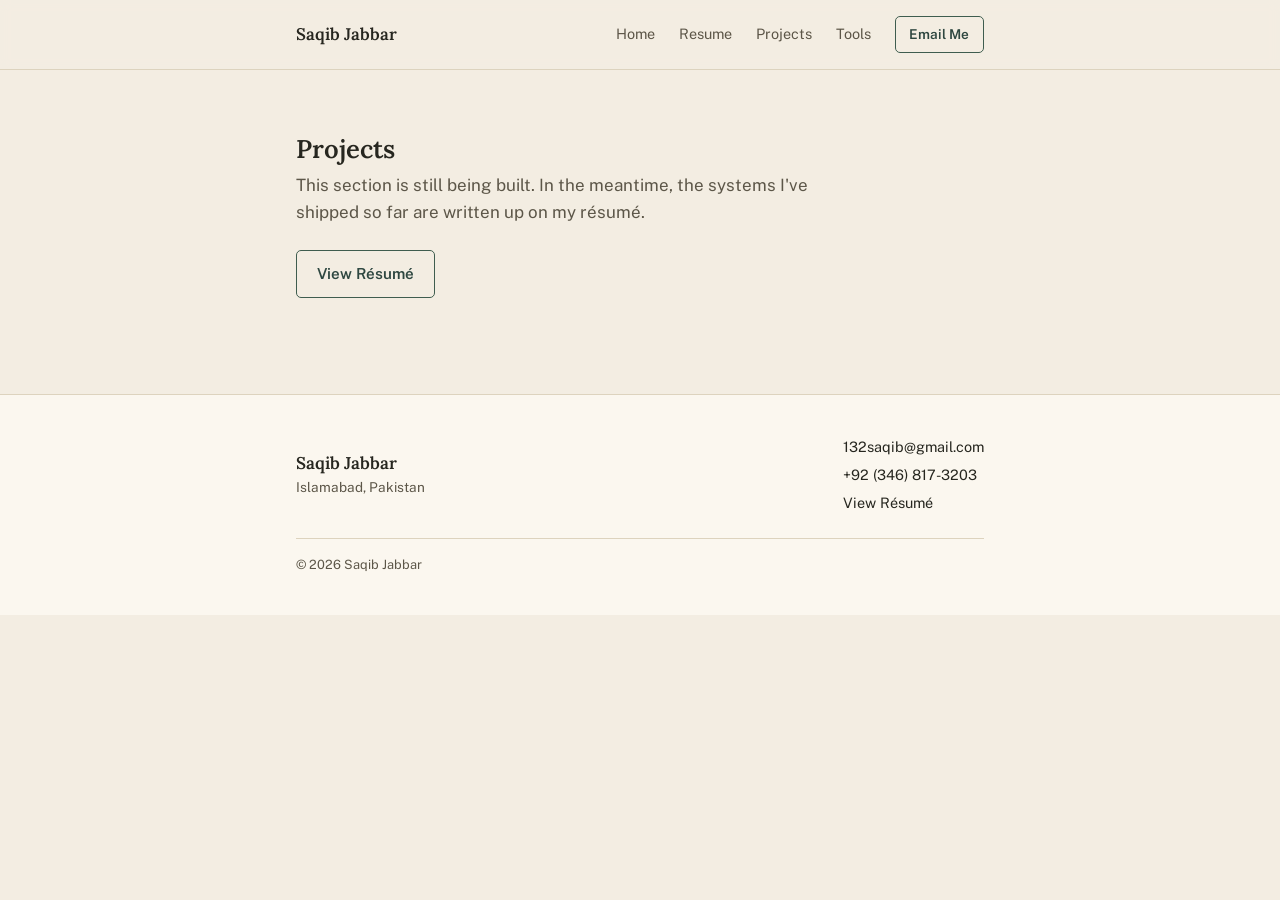
==== projects/index.html @ cab16574 "Add landing page and restructure site into sub-pages Move the resume to /resume/, add narrative-scro" ====
<!doctype html>
<html lang="en">
<head>
<meta charset="UTF-8" />
<meta name="viewport" content="width=device-width, initial-scale=1.0" />
<title>Projects — Saqib Jabbar</title>
<meta name="description" content="Projects by Saqib Jabbar — coming soon." />
<link rel="icon" href="/assets/favicon.svg" type="image/svg+xml" />
<link rel="preconnect" href="https://fonts.googleapis.com" />
<link rel="preconnect" href="https://fonts.gstatic.com" crossorigin />
<link href="https://fonts.googleapis.com/css2?family=Lora:ital,wght@0,500;0,600;0,700;1,500&family=Public+Sans:wght@400;500;600;700&display=swap" rel="stylesheet" />
<link rel="stylesheet" href="/css/styles.css" />
</head>
<body>

<header class="site-header">
  <div class="wrap site-header__inner">
    <a href="/" class="wordmark">Saqib Jabbar</a>
    <nav class="nav" aria-label="Primary">
      <a href="/">Home</a>
      <a href="/resume/">Resume</a>
      <a href="/projects/" aria-current="page">Projects</a>
      <a href="/tools/">Tools</a>
    </nav>
    <a class="btn btn--ghost btn--small" href="mailto:132saqib@gmail.com">Email Me</a>
  </div>
</header>

<main>
  <section class="section wrap stub">
    <h2 class="section__heading">Projects</h2>
    <p>This section is still being built. In the meantime, the systems I've shipped so far are
    written up on my <a href="/resume/">résumé</a>.</p>
    <a class="btn btn--ghost" href="/resume/">View Résumé</a>
  </section>
</main>

<footer id="contact" class="site-footer">
  <div class="wrap site-footer__inner">
    <div>
      <p class="site-footer__name">Saqib Jabbar</p>
      <p class="site-footer__location">Islamabad, Pakistan</p>
    </div>
    <div class="site-footer__contact">
      <a href="mailto:132saqib@gmail.com">132saqib@gmail.com</a>
      <a href="tel:+923468173203">+92 (346) 817-3203</a>
      <a href="/resume/">View Résumé</a>
    </div>
    <p class="site-footer__copy">&copy; <span id="year"></span> Saqib Jabbar</p>
  </div>
</footer>

<script src="/js/main.js"></script>
</body>
</html>
---- css/styles.css ----
/* ---------------------------------------------------------
   Design tokens
--------------------------------------------------------- */
:root {
  --color-bg: #F3EDE2;
  --color-bg-raised: #FBF7EF;
  --color-text: #26261F;
  --color-text-muted: #5C5648;
  --color-border: #DDD3BE;
  --color-accent: #3F5D4F;
  --color-accent-strong: #2E4740;
  --color-accent-tint: #E4E9E1;

  --color-dark-bg: #1E2B22;
  --color-dark-bg-raised: #26362B;
  --color-dark-text: #F3EDE2;
  --color-dark-text-muted: #A9B7A9;
  --color-dark-border: #3C4F41;
  --color-dark-accent: #8FBF9F;

  --font-serif: "Lora", Georgia, "Times New Roman", serif;
  --font-sans: "Public Sans", -apple-system, BlinkMacSystemFont, "Segoe UI", sans-serif;

  --max-width: 46rem;
  --space-1: 0.5rem;
  --space-2: 1rem;
  --space-3: 1.5rem;
  --space-4: 2.5rem;
  --space-5: 4rem;
  --space-6: 6rem;
}

/* ---------------------------------------------------------
   Reset & base
--------------------------------------------------------- */
* { box-sizing: border-box; }
html { scroll-behavior: smooth; }

body {
  margin: 0;
  background: var(--color-bg);
  color: var(--color-text);
  font-family: var(--font-sans);
  font-size: 17px;
  line-height: 1.6;
  -webkit-font-smoothing: antialiased;
}

h1, h2, h3 {
  font-family: var(--font-serif);
  font-weight: 600;
  line-height: 1.15;
  margin: 0;
  color: var(--color-text);
}

p { margin: 0; }

ul { margin: 0; padding: 0; list-style: none; }

a {
  color: inherit;
  text-decoration: none;
}

.wrap {
  max-width: var(--max-width);
  margin: 0 auto;
  padding: 0 var(--space-3);
}

/* ---------------------------------------------------------
   Header
--------------------------------------------------------- */
.site-header {
  position: sticky;
  top: 0;
  z-index: 10;
  background: rgba(243, 237, 226, 0.92);
  backdrop-filter: blur(6px);
  border-bottom: 1px solid var(--color-border);
}

.site-header__inner {
  display: flex;
  align-items: center;
  gap: var(--space-3);
  padding-top: var(--space-2);
  padding-bottom: var(--space-2);
}

.wordmark {
  font-family: var(--font-serif);
  font-weight: 600;
  font-size: 1.05rem;
  margin-right: auto;
}

.nav {
  display: flex;
  gap: var(--space-3);
  flex-wrap: wrap;
}

.nav a {
  font-size: 0.9rem;
  color: var(--color-text-muted);
  border-bottom: 1px solid transparent;
  padding-bottom: 2px;
  transition: color 0.15s ease, border-color 0.15s ease;
}

.nav a:hover {
  color: var(--color-accent-strong);
  border-color: var(--color-accent-strong);
}

/* ---------------------------------------------------------
   Buttons
--------------------------------------------------------- */
.btn {
  display: inline-block;
  font-family: var(--font-sans);
  font-weight: 600;
  font-size: 0.95rem;
  padding: 0.7em 1.3em;
  border-radius: 5px;
  border: 1px solid transparent;
  transition: background 0.15s ease, color 0.15s ease, border-color 0.15s ease;
  white-space: nowrap;
}

.btn--primary {
  background: var(--color-accent);
  color: var(--color-bg-raised);
}
.btn--primary:hover { background: var(--color-accent-strong); }

.btn--ghost {
  background: transparent;
  color: var(--color-accent-strong);
  border-color: var(--color-accent);
}
.btn--ghost:hover {
  background: var(--color-accent-tint);
}

.btn--small {
  font-size: 0.85rem;
  padding: 0.5em 1em;
  flex-shrink: 0;
}

/* ---------------------------------------------------------
   Hero
--------------------------------------------------------- */
.hero {
  display: flex;
  align-items: flex-start;
  gap: var(--space-5);
  padding-top: var(--space-5);
  padding-bottom: var(--space-4);
}

.hero__intro { flex: 1; min-width: 0; }

.eyebrow {
  font-size: 0.85rem;
  font-weight: 600;
  letter-spacing: 0.06em;
  text-transform: uppercase;
  color: var(--color-accent-strong);
  margin-bottom: var(--space-1);
}

.hero h1 {
  font-size: clamp(2.1rem, 5vw, 2.75rem);
  margin-bottom: var(--space-1);
}

/* Bigger, bolder two-tone treatment for the landing page hero name */
h1.hero__name {
  font-size: clamp(3rem, 9vw, 5.25rem);
  line-height: 0.95;
  letter-spacing: -0.01em;
}

.hero__name .name-accent { color: var(--color-accent); }
.hero__name .name-main { color: var(--color-text); }

.hero__location {
  color: var(--color-text-muted);
  font-size: 0.95rem;
  margin-bottom: var(--space-3);
}

.hero__summary {
  max-width: 40em;
  margin-bottom: var(--space-3);
  color: var(--color-text);
}

.hero__cta {
  display: flex;
  gap: var(--space-2);
  flex-wrap: wrap;
}

.hero__portrait {
  flex-shrink: 0;
  width: 132px;
  height: 132px;
  border-radius: 50%;
  background: var(--color-accent-tint);
  border: 1px solid var(--color-border);
  display: flex;
  align-items: center;
  justify-content: center;
  overflow: hidden;
}

.hero__portrait span {
  font-family: var(--font-serif);
  font-size: 2.4rem;
  font-weight: 600;
  color: var(--color-accent-strong);
}

.hero__portrait img {
  width: 100%;
  height: 100%;
  object-fit: cover;
}

.hero__portrait--lg {
  width: 180px;
  height: 180px;
}

/* ---------------------------------------------------------
   Stats
--------------------------------------------------------- */
.stats {
  display: grid;
  grid-template-columns: repeat(5, 1fr);
  border-top: 1px solid var(--color-border);
  border-bottom: 1px solid var(--color-border);
  padding-top: var(--space-3);
  padding-bottom: var(--space-3);
  margin-bottom: var(--space-5);
  gap: var(--space-2);
}

.stat {
  text-align: center;
  padding: 0 var(--space-1);
  border-left: 1px solid var(--color-border);
}
.stat:first-child { border-left: none; }

.stat__figure {
  font-family: var(--font-serif);
  font-size: clamp(1.6rem, 4vw, 2rem);
  font-weight: 600;
  color: var(--color-accent-strong);
  margin-bottom: 0.2em;
}

.stat__label {
  font-size: 0.78rem;
  color: var(--color-text-muted);
  line-height: 1.35;
}

/* ---------------------------------------------------------
   Sections
--------------------------------------------------------- */
.section {
  padding-top: var(--space-4);
  padding-bottom: var(--space-5);
}

.section__heading {
  font-size: 1.6rem;
  margin-bottom: var(--space-1);
}

.section__hint {
  color: var(--color-text-muted);
  font-size: 0.9rem;
  margin-bottom: var(--space-3);
}

/* Full-bleed dark section variant — background spans edge to edge,
   the nested .wrap inside still constrains content width. */
.section--dark {
  background: var(--color-dark-bg);
  color: var(--color-dark-text);
}

.section--dark .section__heading { color: var(--color-dark-text); }
.section--dark .section__hint { color: var(--color-dark-text-muted); }

/* ---------------------------------------------------------
   Landing — Video intro
--------------------------------------------------------- */
.video-placeholder {
  aspect-ratio: 16 / 9;
  max-width: 42rem;
  margin: 0 auto;
  display: flex;
  flex-direction: column;
  align-items: center;
  justify-content: center;
  gap: var(--space-2);
  background: var(--color-bg-raised);
  border: 1px solid var(--color-border);
  border-radius: 8px;
}

.video-placeholder__play {
  position: relative;
  width: 64px;
  height: 64px;
  border-radius: 50%;
  background: var(--color-accent);
}

.video-placeholder__play::after {
  content: "";
  position: absolute;
  top: 50%;
  left: 56%;
  transform: translate(-50%, -50%);
  border-style: solid;
  border-width: 10px 0 10px 16px;
  border-color: transparent transparent transparent var(--color-bg-raised);
}

.video-placeholder__label {
  font-size: 0.85rem;
  color: var(--color-text-muted);
}

/* ---------------------------------------------------------
   Landing — About / values
--------------------------------------------------------- */
.about__block {
  max-width: 40em;
}

.about__block + .about__block {
  margin-top: var(--space-2);
}

/* ---------------------------------------------------------
   Landing — Highlights
--------------------------------------------------------- */
.highlights {
  display: grid;
  grid-template-columns: repeat(3, 1fr);
  gap: var(--space-3);
}

.highlight-card {
  display: flex;
  flex-direction: column;
  gap: 0.6em;
  padding: var(--space-3);
  background: var(--color-bg-raised);
  border: 1px solid var(--color-border);
  border-radius: 6px;
}

.highlight-card h3 {
  font-size: 1.05rem;
}

.highlight-card p {
  font-size: 0.9rem;
  color: var(--color-text-muted);
  flex: 1;
}

.highlight-link {
  font-size: 0.85rem;
  font-weight: 600;
  color: var(--color-accent-strong);
}
.highlight-link:hover { text-decoration: underline; }

/* Dark-section context: highlight cards sit on .section--dark */
.section--dark .highlight-card {
  background: var(--color-dark-bg-raised);
  border-color: var(--color-dark-border);
}
.section--dark .highlight-card h3 { color: var(--color-dark-text); }
.section--dark .highlight-card p { color: var(--color-dark-text-muted); }
.section--dark .highlight-link { color: var(--color-dark-accent); }

/* ---------------------------------------------------------
   Landing — Sub-page nav tiles
--------------------------------------------------------- */
.nav-tiles {
  display: flex;
  gap: var(--space-3);
  flex-wrap: wrap;
  justify-content: center;
  margin-top: var(--space-4);
}

.nav-tile {
  display: flex;
  flex-direction: column;
  align-items: center;
  gap: 0.6em;
  min-width: 120px;
  padding: var(--space-3) var(--space-4);
  background: var(--color-dark-bg-raised);
  border: 1px solid var(--color-dark-border);
  border-radius: 10px;
  color: var(--color-dark-text);
  transition: border-color 0.15s ease, transform 0.15s ease;
}

.nav-tile:hover {
  border-color: var(--color-dark-accent);
  transform: translateY(-2px);
}

.nav-tile__icon {
  width: 44px;
  height: 44px;
  border-radius: 50%;
  display: flex;
  align-items: center;
  justify-content: center;
  border: 1px solid var(--color-dark-border);
}

.nav-tile__icon svg {
  width: 20px;
  height: 20px;
  stroke: var(--color-dark-accent);
}

.nav-tile__label {
  font-size: 0.9rem;
  font-weight: 600;
}

/* ---------------------------------------------------------
   Stub pages (Projects, Tools — coming soon)
--------------------------------------------------------- */
.stub {
  padding-top: var(--space-5);
  padding-bottom: var(--space-6);
}

.stub p {
  max-width: 34em;
  color: var(--color-text-muted);
  margin-bottom: var(--space-3);
}

/* ---------------------------------------------------------
   Experience — click-to-expand roles
--------------------------------------------------------- */
.role-list {
  border-top: 1px solid var(--color-border);
}

.role {
  border-bottom: 1px solid var(--color-border);
}

.role__summary {
  display: flex;
  align-items: flex-start;
  gap: var(--space-2);
  padding: var(--space-3) 0;
  cursor: pointer;
  list-style: none;
}

.role__summary::-webkit-details-marker { display: none; }

.role__chevron {
  flex-shrink: 0;
  width: 0.6em;
  height: 0.6em;
  margin-top: 0.5em;
  border-right: 2px solid var(--color-accent);
  border-bottom: 2px solid var(--color-accent);
  transform: rotate(-45deg);
  transition: transform 0.2s ease;
}

.role[open] .role__chevron {
  transform: rotate(45deg);
  margin-top: 0.3em;
}

.role__head {
  flex: 1;
  min-width: 0;
}

.role__title-line {
  display: flex;
  justify-content: space-between;
  align-items: baseline;
  gap: var(--space-2);
  flex-wrap: wrap;
}

.role__title {
  font-family: var(--font-serif);
  font-weight: 600;
  font-size: 1.15rem;
}

.role__dates {
  font-size: 0.85rem;
  color: var(--color-text-muted);
  white-space: nowrap;
}

.role__company {
  display: block;
  font-size: 0.9rem;
  color: var(--color-text-muted);
  margin-top: 0.15em;
}

.role__oneliner {
  display: block;
  margin-top: 0.5em;
  font-size: 0.95rem;
}

.role__bullets {
  overflow: hidden;
  max-height: 0;
  transition: max-height 0.3s ease;
  padding-left: calc(0.6em + var(--space-2));
}

.role[open] .role__bullets {
  max-height: var(--bullets-height, 1000px);
}

.role__bullets li {
  position: relative;
  padding: 0.35em 0 0.35em 1em;
  font-size: 0.95rem;
  color: var(--color-text);
}

.role__bullets li::before {
  content: "";
  position: absolute;
  left: 0;
  top: 0.85em;
  width: 5px;
  height: 5px;
  border-radius: 50%;
  background: var(--color-accent);
}

.role__bullets { padding-bottom: var(--space-2); }

/* ---------------------------------------------------------
   Skills
--------------------------------------------------------- */
.skill-groups {
  display: grid;
  gap: var(--space-3);
}

.skill-group h3 {
  font-size: 1rem;
  font-weight: 600;
  color: var(--color-accent-strong);
  margin-bottom: var(--space-1);
}

.tag-list {
  display: flex;
  flex-wrap: wrap;
  gap: 0.5em;
}

.tag-list li {
  font-size: 0.85rem;
  padding: 0.35em 0.8em;
  background: var(--color-bg-raised);
  border: 1px solid var(--color-border);
  border-radius: 5px;
  color: var(--color-text);
}

/* ---------------------------------------------------------
   Education
--------------------------------------------------------- */
.edu-list {
  border-top: 1px solid var(--color-border);
  margin-bottom: var(--space-4);
}

.edu {
  border-bottom: 1px solid var(--color-border);
  padding: var(--space-2) 0;
}

.edu__title-line {
  display: flex;
  justify-content: space-between;
  align-items: baseline;
  gap: var(--space-2);
  flex-wrap: wrap;
}

.edu__school {
  font-family: var(--font-serif);
  font-weight: 600;
  font-size: 1.05rem;
}

.edu__dates {
  font-size: 0.85rem;
  color: var(--color-text-muted);
  white-space: nowrap;
}

.edu__detail {
  margin-top: 0.3em;
  font-size: 0.92rem;
  color: var(--color-text-muted);
}

.languages h3 {
  font-size: 1rem;
  font-weight: 600;
  color: var(--color-accent-strong);
  margin-bottom: var(--space-1);
}

/* ---------------------------------------------------------
   Footer
--------------------------------------------------------- */
.site-footer {
  border-top: 1px solid var(--color-border);
  padding: var(--space-4) 0;
  background: var(--color-bg-raised);
}

.site-footer__inner {
  display: flex;
  flex-wrap: wrap;
  justify-content: space-between;
  align-items: center;
  gap: var(--space-3);
}

.site-footer__name {
  font-family: var(--font-serif);
  font-weight: 600;
}

.site-footer__location {
  font-size: 0.85rem;
  color: var(--color-text-muted);
}

.site-footer__contact {
  display: flex;
  flex-direction: column;
  gap: 0.35em;
  font-size: 0.9rem;
}

.site-footer__contact a:hover { color: var(--color-accent-strong); }

.site-footer__copy {
  width: 100%;
  font-size: 0.8rem;
  color: var(--color-text-muted);
  padding-top: var(--space-2);
  border-top: 1px solid var(--color-border);
}

/* ---------------------------------------------------------
   Responsive
--------------------------------------------------------- */
@media (max-width: 700px) {
  .hero {
    flex-direction: column-reverse;
    gap: var(--space-3);
  }

  .hero__portrait,
  .hero__portrait--lg {
    width: 88px;
    height: 88px;
  }
  .hero__portrait span { font-size: 1.7rem; }

  .stats {
    grid-template-columns: repeat(2, 1fr);
    row-gap: var(--space-3);
  }
  .stat:nth-child(2n+1) { border-left: none; }
  .stat:nth-child(-n+2) { padding-top: 0; }

  .site-header__inner { gap: var(--space-2); }
  .nav { display: none; }

  .highlights {
    grid-template-columns: 1fr;
  }
}

@media (prefers-reduced-motion: reduce) {
  html { scroll-behavior: auto; }
  .role__chevron, .role__bullets { transition: none; }
}
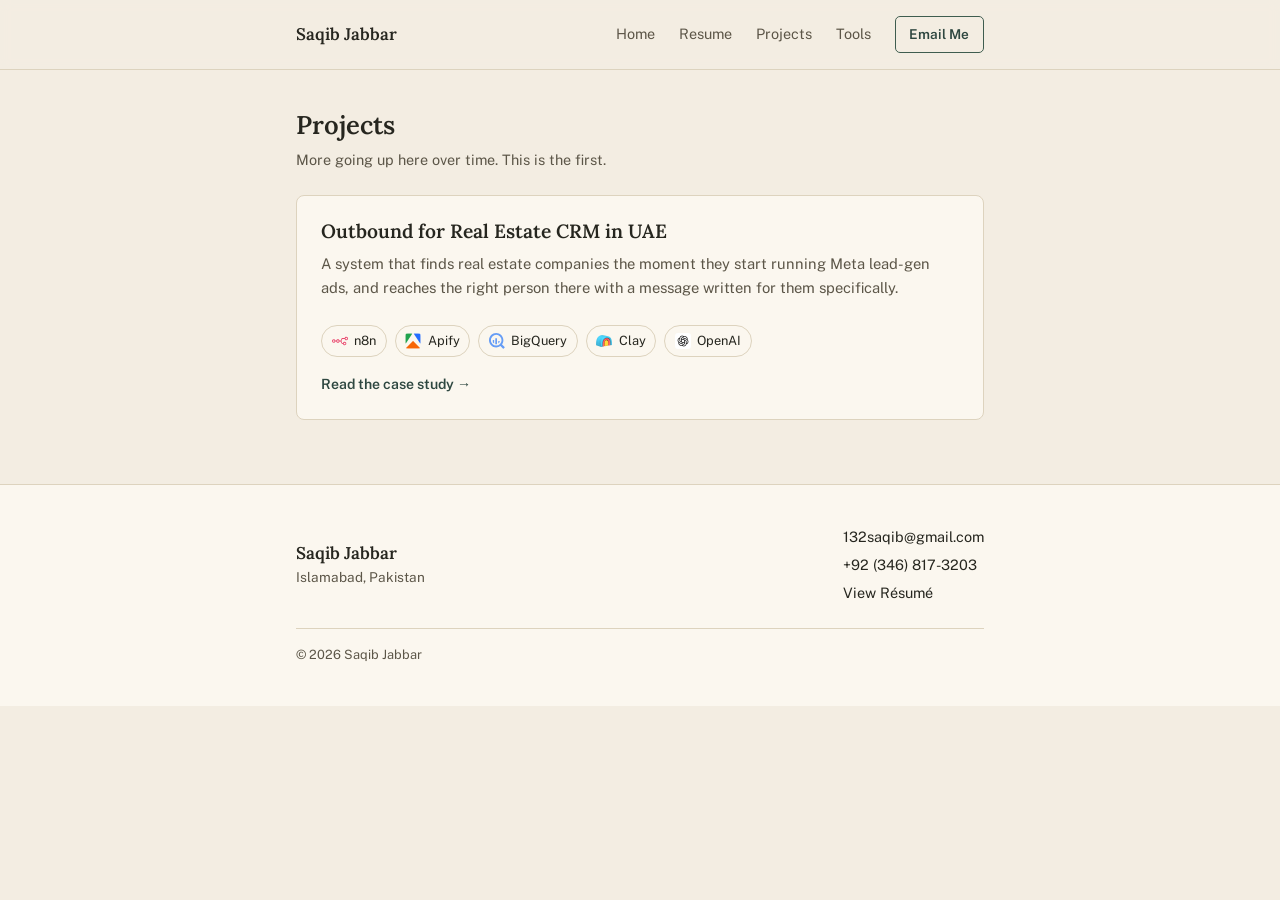
==== commit 71405351: "Add first project case study and redesign landing page Landing page: two-tone hero name, dark full-b" ====
--- a/projects/index.html
+++ b/projects/index.html
@@ -3,8 +3,8 @@
 <head>
 <meta charset="UTF-8" />
 <meta name="viewport" content="width=device-width, initial-scale=1.0" />
-<title>Projects — Saqib Jabbar</title>
-<meta name="description" content="Projects by Saqib Jabbar — coming soon." />
+<title>Projects | Saqib Jabbar</title>
+<meta name="description" content="Projects by Saqib Jabbar, coming soon." />
 <link rel="icon" href="/assets/favicon.svg" type="image/svg+xml" />
 <link rel="preconnect" href="https://fonts.googleapis.com" />
 <link rel="preconnect" href="https://fonts.gstatic.com" crossorigin />
@@ -27,11 +27,23 @@
 </header>
 
 <main>
-  <section class="section wrap stub">
+  <section class="section wrap">
     <h2 class="section__heading">Projects</h2>
-    <p>This section is still being built. In the meantime, the systems I've shipped so far are
-    written up on my <a href="/resume/">résumé</a>.</p>
-    <a class="btn btn--ghost" href="/resume/">View Résumé</a>
+    <p class="section__hint">More going up here over time. This is the first.</p>
+
+    <div class="project-card">
+      <h3>Outbound for Real Estate CRM in UAE</h3>
+      <p>A system that finds real estate companies the moment they start running Meta lead-gen ads,
+      and reaches the right person there with a message written for them specifically.</p>
+      <div class="tool-icons">
+        <span class="tool-icon"><img src="/assets/tools/n8n.svg" alt="" /> n8n</span>
+        <span class="tool-icon"><img src="/assets/tools/apify.png" alt="" /> Apify</span>
+        <span class="tool-icon"><img src="/assets/tools/bigquery.svg" alt="" /> BigQuery</span>
+        <span class="tool-icon"><img src="/assets/tools/clay.png" alt="" /> Clay</span>
+        <span class="tool-icon"><img src="/assets/tools/openai.png" alt="" /> OpenAI</span>
+      </div>
+      <a class="project-link" href="/projects/ai-outbound-pipeline/">Read the case study &rarr;</a>
+    </div>
   </section>
 </main>
 
--- a/css/styles.css
+++ b/css/styles.css
@@ -354,6 +354,90 @@
 }
 
 /* ---------------------------------------------------------
+   Landing — Journey timeline
+--------------------------------------------------------- */
+.timeline {
+  position: relative;
+}
+
+.timeline__line {
+  position: absolute;
+  top: 0.4em;
+  left: 6px;
+  width: 2px;
+  height: calc(100% - 0.8em);
+  background: var(--color-border);
+  transform: scaleY(0);
+  transform-origin: top;
+  transition: transform 1.1s cubic-bezier(0.4, 0, 0.2, 1);
+}
+
+.timeline.in-view .timeline__line {
+  transform: scaleY(1);
+}
+
+.timeline__item {
+  position: relative;
+  display: flex;
+  gap: var(--space-3);
+  padding-bottom: var(--space-4);
+  opacity: 0;
+  transform: translateY(12px);
+  transition: opacity 0.5s ease, transform 0.5s ease;
+}
+
+.timeline__item.in-view {
+  opacity: 1;
+  transform: translateY(0);
+}
+
+.timeline__item:last-child {
+  padding-bottom: 0;
+}
+
+.timeline__dot {
+  flex-shrink: 0;
+  width: 14px;
+  height: 14px;
+  margin-top: 0.35em;
+  border-radius: 50%;
+  background: var(--color-bg);
+  border: 2px solid var(--color-accent);
+  position: relative;
+  z-index: 1;
+}
+
+.timeline__item--current .timeline__dot {
+  background: var(--color-accent);
+}
+
+.timeline__content { flex: 1; }
+
+.timeline__dates {
+  font-size: 0.78rem;
+  font-weight: 600;
+  letter-spacing: 0.04em;
+  text-transform: uppercase;
+  color: var(--color-text-muted);
+  margin-bottom: 0.2em;
+}
+
+.timeline__title {
+  font-size: 1.1rem;
+}
+
+.timeline__org {
+  font-size: 0.85rem;
+  color: var(--color-text-muted);
+  margin-bottom: 0.4em;
+}
+
+.timeline__desc {
+  font-size: 0.9rem;
+  max-width: 34em;
+}
+
+/* ---------------------------------------------------------
    Landing — Highlights
 --------------------------------------------------------- */
 .highlights {
@@ -461,6 +545,440 @@
   max-width: 34em;
   color: var(--color-text-muted);
   margin-bottom: var(--space-3);
+}
+
+/* ---------------------------------------------------------
+   Tool icon row (reused on project cards + case study pages)
+--------------------------------------------------------- */
+.tool-icons {
+  display: flex;
+  flex-wrap: wrap;
+  gap: var(--space-1);
+  margin-top: var(--space-2);
+}
+
+.tool-icon {
+  display: flex;
+  align-items: center;
+  gap: 0.5em;
+  padding: 0.35em 0.75em;
+  background: var(--color-bg-raised);
+  border: 1px solid var(--color-border);
+  border-radius: 20px;
+  font-size: 0.8rem;
+  color: var(--color-text);
+}
+
+.tool-icon img {
+  width: 16px;
+  height: 16px;
+  border-radius: 3px;
+  object-fit: contain;
+}
+
+/* ---------------------------------------------------------
+   Projects index — project card
+--------------------------------------------------------- */
+.project-card {
+  display: flex;
+  flex-direction: column;
+  gap: 0.6em;
+  padding: var(--space-3);
+  background: var(--color-bg-raised);
+  border: 1px solid var(--color-border);
+  border-radius: 8px;
+}
+
+.project-card h3 {
+  font-size: 1.2rem;
+}
+
+.project-card p {
+  font-size: 0.92rem;
+  color: var(--color-text-muted);
+}
+
+.project-link {
+  margin-top: 0.4em;
+  font-size: 0.88rem;
+  font-weight: 600;
+  color: var(--color-accent-strong);
+}
+.project-link:hover { text-decoration: underline; }
+
+/* ---------------------------------------------------------
+   Project case study page
+--------------------------------------------------------- */
+.case-meta {
+  display: flex;
+  flex-wrap: wrap;
+  gap: var(--space-3);
+  font-size: 0.85rem;
+  color: var(--color-text-muted);
+  margin-bottom: var(--space-2);
+}
+
+.case-dek {
+  max-width: 40em;
+  margin-bottom: var(--space-2);
+}
+
+/* ---------------------------------------------------------
+   Case study — flow diagram
+--------------------------------------------------------- */
+.flow-diagram {
+  display: flex;
+  align-items: flex-start;
+  justify-content: center;
+  flex-wrap: wrap;
+  gap: var(--space-1);
+  margin-top: var(--space-3);
+}
+
+.flow-step {
+  display: flex;
+  flex-direction: column;
+  align-items: center;
+  gap: 0.5em;
+  width: 82px;
+  text-align: center;
+}
+
+.flow-step__icon {
+  width: 40px;
+  height: 40px;
+  border-radius: 50%;
+  background: var(--color-bg-raised);
+  border: 1px solid var(--color-border);
+  display: flex;
+  align-items: center;
+  justify-content: center;
+  padding: 8px;
+}
+
+.flow-step__icon img {
+  width: 100%;
+  height: 100%;
+  object-fit: contain;
+}
+
+.flow-step__icon--check {
+  color: var(--color-accent);
+}
+.flow-step__icon--check svg {
+  width: 22px;
+  height: 22px;
+}
+
+.flow-step__icon-row {
+  display: flex;
+  gap: 0.25em;
+}
+
+.flow-step__icon--sm {
+  width: 26px;
+  height: 26px;
+  padding: 5px;
+}
+
+.flow-step__label {
+  font-size: 0.72rem;
+  font-weight: 600;
+  color: var(--color-text-muted);
+  line-height: 1.3;
+}
+
+.flow-arrow {
+  align-self: center;
+  margin-top: 20px;
+  color: var(--color-text-muted);
+  font-size: 1.1rem;
+  flex-shrink: 0;
+}
+
+.case-video-thumb {
+  position: relative;
+  display: flex;
+  flex-direction: column;
+  align-items: center;
+  justify-content: center;
+  gap: var(--space-2);
+  aspect-ratio: 16 / 9;
+  max-width: 36rem;
+  margin: 0 auto var(--space-3);
+  background: var(--color-bg-raised);
+  border: 1px solid var(--color-border);
+  border-radius: 8px;
+  overflow: hidden;
+}
+
+.case-video-thumb img {
+  position: absolute;
+  inset: 0;
+  width: 100%;
+  height: 100%;
+  object-fit: cover;
+}
+
+.case-video-thumb__play {
+  position: relative;
+  z-index: 1;
+  width: 56px;
+  height: 56px;
+  border-radius: 50%;
+  background: var(--color-accent);
+}
+
+.case-video-thumb__play::after {
+  content: "";
+  position: absolute;
+  top: 50%;
+  left: 56%;
+  transform: translate(-50%, -50%);
+  border-style: solid;
+  border-width: 9px 0 9px 14px;
+  border-color: transparent transparent transparent var(--color-bg-raised);
+}
+
+.case-video-thumb__label {
+  position: relative;
+  z-index: 1;
+  font-size: 0.85rem;
+  color: var(--color-text-muted);
+}
+
+.case-steps {
+  display: flex;
+  flex-direction: column;
+  gap: var(--space-3);
+}
+
+.case-step {
+  display: flex;
+  gap: var(--space-2);
+}
+
+.case-step__num {
+  flex-shrink: 0;
+  width: 28px;
+  height: 28px;
+  border-radius: 50%;
+  border: 1px solid var(--color-border);
+  display: flex;
+  align-items: center;
+  justify-content: center;
+  font-size: 0.8rem;
+  font-weight: 600;
+  color: var(--color-accent-strong);
+}
+
+.case-step__body h3 {
+  font-size: 1rem;
+  margin-bottom: 0.3em;
+}
+
+.case-step__body p {
+  font-size: 0.92rem;
+}
+
+.case-step__body ul {
+  margin-top: 0.5em;
+  padding-left: 1.1em;
+}
+.case-step__body li {
+  font-size: 0.9rem;
+  margin-bottom: 0.3em;
+  list-style: disc;
+}
+
+.case-img {
+  display: block;
+  width: 100%;
+  max-width: 32rem;
+  margin-top: 0.8em;
+  border: 1px solid var(--color-border);
+  border-radius: 8px;
+}
+
+.results-img {
+  display: block;
+  width: 100%;
+  max-width: 42rem;
+  margin: 0 auto;
+  border: 1px solid var(--color-border);
+  border-radius: 8px;
+}
+
+.case-caveat {
+  font-size: 0.85rem;
+  color: var(--color-text-muted);
+  margin-top: 0.6em;
+  max-width: 40em;
+}
+
+.email-samples {
+  display: grid;
+  grid-template-columns: repeat(3, 1fr);
+  gap: var(--space-3);
+  margin-top: var(--space-3);
+}
+
+.email-sample {
+  display: flex;
+  flex-direction: column;
+  gap: 0.6em;
+  min-width: 0;
+}
+
+.email-sample__persona {
+  font-size: 0.75rem;
+  font-weight: 600;
+  text-transform: uppercase;
+  letter-spacing: 0.05em;
+  color: var(--color-accent-strong);
+}
+
+/* Email client mockup */
+.email-client {
+  display: flex;
+  flex-direction: column;
+  background: #FFFFFF;
+  border: 1px solid var(--color-border);
+  border-radius: 8px;
+  box-shadow: 0 2px 8px rgba(38, 38, 31, 0.06);
+  overflow: hidden;
+}
+
+.email-client__subject {
+  padding: 0.85em 1em 0.7em;
+  font-size: 0.92rem;
+  font-weight: 600;
+  color: var(--color-text);
+  border-bottom: 1px solid var(--color-border);
+}
+
+.email-client__meta {
+  display: flex;
+  align-items: center;
+  gap: 0.6em;
+  padding: 0.7em 1em;
+}
+
+.email-client__avatar {
+  flex-shrink: 0;
+  width: 28px;
+  height: 28px;
+  border-radius: 50%;
+  background: var(--color-accent);
+  color: var(--color-bg-raised);
+  display: flex;
+  align-items: center;
+  justify-content: center;
+  font-family: var(--font-serif);
+  font-size: 0.8rem;
+  font-weight: 600;
+}
+
+.email-client__who {
+  flex: 1;
+  min-width: 0;
+}
+
+.email-client__name {
+  font-size: 0.78rem;
+  font-weight: 600;
+  color: var(--color-text);
+  overflow-wrap: break-word;
+}
+
+.email-client__addr {
+  display: block;
+  font-size: 0.7rem;
+  font-weight: 400;
+  color: var(--color-text-muted);
+  white-space: nowrap;
+  overflow: hidden;
+  text-overflow: ellipsis;
+  max-width: 100%;
+}
+
+.email-client__to {
+  font-size: 0.72rem;
+  color: var(--color-text-muted);
+  margin-top: 0.1em;
+}
+
+.email-client__time {
+  flex-shrink: 0;
+  font-size: 0.7rem;
+  color: var(--color-text-muted);
+  white-space: nowrap;
+}
+
+.email-client__body {
+  padding: 0 1em 1em;
+  font-family: Arial, Helvetica, sans-serif;
+  font-size: 0.83rem;
+  line-height: 1.6;
+  color: #1a1a1a;
+  white-space: pre-line;
+}
+
+.email-client__actions {
+  display: flex;
+  gap: 0.6em;
+  padding: 0.7em 1em;
+  border-top: 1px solid var(--color-border);
+}
+
+.email-client__action {
+  font-family: Arial, Helvetica, sans-serif;
+  font-size: 0.75rem;
+  font-weight: 600;
+  color: var(--color-text-muted);
+  padding: 0.35em 0.9em;
+  border: 1px solid var(--color-border);
+  border-radius: 16px;
+}
+
+.results-placeholder {
+  display: flex;
+  flex-direction: column;
+  align-items: center;
+  justify-content: center;
+  gap: var(--space-2);
+  padding: var(--space-5) var(--space-3);
+  background: var(--color-bg-raised);
+  border: 1px dashed var(--color-border);
+  border-radius: 8px;
+  text-align: center;
+}
+
+.results-placeholder__icon {
+  width: 48px;
+  height: 48px;
+  border-radius: 50%;
+  background: var(--color-accent-tint);
+  display: flex;
+  align-items: center;
+  justify-content: center;
+  color: var(--color-accent-strong);
+  font-size: 1.3rem;
+}
+
+.results-placeholder__label {
+  font-size: 0.85rem;
+  color: var(--color-text-muted);
+}
+
+.case-list {
+  padding-left: 1.2em;
+}
+.case-list li {
+  font-size: 0.95rem;
+  margin-bottom: 0.5em;
+  list-style: disc;
+  margin-left: 1.2em;
 }
 
 /* ---------------------------------------------------------
@@ -719,9 +1237,37 @@
   .highlights {
     grid-template-columns: 1fr;
   }
+
+  .email-samples {
+    grid-template-columns: 1fr;
+  }
+
+  .flow-diagram {
+    flex-direction: column;
+    align-items: center;
+  }
+
+  .flow-step {
+    width: auto;
+  }
+
+  .flow-arrow {
+    margin-top: 0;
+    transform: rotate(90deg);
+  }
 }
 
 @media (prefers-reduced-motion: reduce) {
   html { scroll-behavior: auto; }
   .role__chevron, .role__bullets { transition: none; }
-}
+
+  .timeline__line {
+    transition: none;
+    transform: scaleY(1);
+  }
+  .timeline__item {
+    transition: none;
+    opacity: 1;
+    transform: none;
+  }
+}
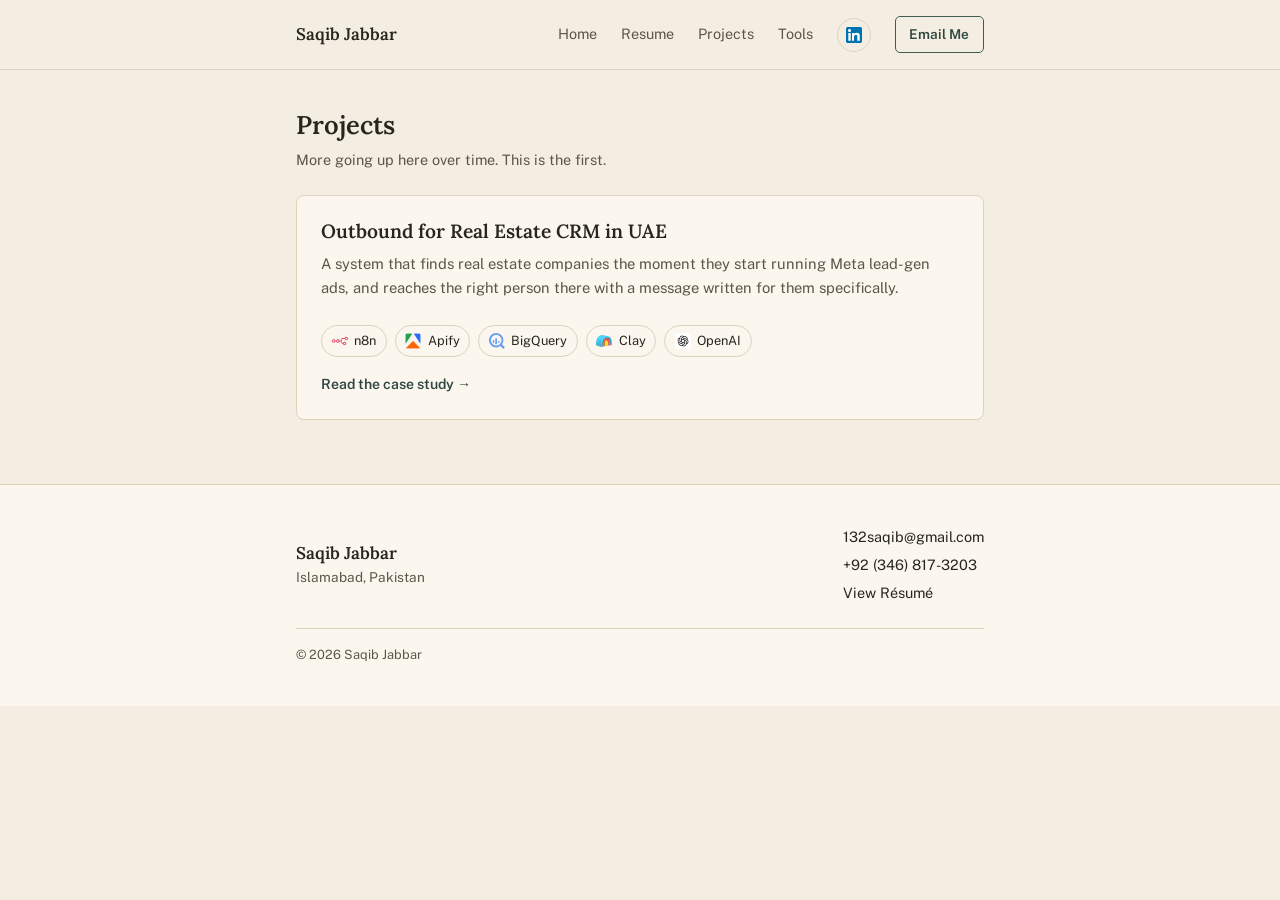
==== commit aa8af48b: "Add LinkedIn button to header, fix job titles in journey timeline Small icon-only LinkedIn link in t" ====
--- a/projects/index.html
+++ b/projects/index.html
@@ -22,6 +22,9 @@
       <a href="/projects/" aria-current="page">Projects</a>
       <a href="/tools/">Tools</a>
     </nav>
+    <a class="icon-btn" href="https://www.linkedin.com/in/saqib-jabbar-b4a64921/" target="_blank" rel="noopener" aria-label="LinkedIn profile">
+      <img src="/assets/linkedin.png" alt="" />
+    </a>
     <a class="btn btn--ghost btn--small" href="mailto:132saqib@gmail.com">Email Me</a>
   </div>
 </header>
--- a/css/styles.css
+++ b/css/styles.css
@@ -151,6 +151,29 @@
   flex-shrink: 0;
 }
 
+.icon-btn {
+  display: flex;
+  align-items: center;
+  justify-content: center;
+  width: 34px;
+  height: 34px;
+  flex-shrink: 0;
+  border-radius: 50%;
+  border: 1px solid var(--color-border);
+  transition: border-color 0.15s ease;
+}
+
+.icon-btn:hover {
+  border-color: var(--color-accent);
+}
+
+.icon-btn img {
+  width: 18px;
+  height: 18px;
+  border-radius: 3px;
+  object-fit: contain;
+}
+
 /* ---------------------------------------------------------
    Hero
 --------------------------------------------------------- */
@@ -280,6 +303,20 @@
   padding-bottom: var(--space-5);
 }
 
+/* Tighter section rhythm on the homepage specifically */
+.home .section {
+  padding-top: var(--space-3);
+  padding-bottom: var(--space-4);
+}
+
+.home .hero {
+  padding-bottom: var(--space-3);
+}
+
+.video-intro .case-video-thumb {
+  margin-top: var(--space-3);
+}
+
 .section__heading {
   font-size: 1.6rem;
   margin-bottom: var(--space-1);
@@ -300,47 +337,6 @@
 
 .section--dark .section__heading { color: var(--color-dark-text); }
 .section--dark .section__hint { color: var(--color-dark-text-muted); }
-
-/* ---------------------------------------------------------
-   Landing — Video intro
---------------------------------------------------------- */
-.video-placeholder {
-  aspect-ratio: 16 / 9;
-  max-width: 42rem;
-  margin: 0 auto;
-  display: flex;
-  flex-direction: column;
-  align-items: center;
-  justify-content: center;
-  gap: var(--space-2);
-  background: var(--color-bg-raised);
-  border: 1px solid var(--color-border);
-  border-radius: 8px;
-}
-
-.video-placeholder__play {
-  position: relative;
-  width: 64px;
-  height: 64px;
-  border-radius: 50%;
-  background: var(--color-accent);
-}
-
-.video-placeholder__play::after {
-  content: "";
-  position: absolute;
-  top: 50%;
-  left: 56%;
-  transform: translate(-50%, -50%);
-  border-style: solid;
-  border-width: 10px 0 10px 16px;
-  border-color: transparent transparent transparent var(--color-bg-raised);
-}
-
-.video-placeholder__label {
-  font-size: 0.85rem;
-  color: var(--color-text-muted);
-}
 
 /* ---------------------------------------------------------
    Landing — About / values
@@ -704,12 +700,27 @@
   justify-content: center;
   gap: var(--space-2);
   aspect-ratio: 16 / 9;
+  width: 100%;
   max-width: 36rem;
   margin: 0 auto var(--space-3);
+  padding: 0;
   background: var(--color-bg-raised);
   border: 1px solid var(--color-border);
   border-radius: 8px;
   overflow: hidden;
+  font: inherit;
+  cursor: pointer;
+  appearance: none;
+}
+
+.case-video-thumb__iframe {
+  display: block;
+  width: 100%;
+  max-width: 36rem;
+  aspect-ratio: 16 / 9;
+  margin: 0 auto var(--space-3);
+  border: 1px solid var(--color-border);
+  border-radius: 8px;
 }
 
 .case-video-thumb img {
@@ -727,6 +738,11 @@
   height: 56px;
   border-radius: 50%;
   background: var(--color-accent);
+  transition: transform 0.15s ease;
+}
+
+.case-video-thumb:hover .case-video-thumb__play {
+  transform: scale(1.08);
 }
 
 .case-video-thumb__play::after {
